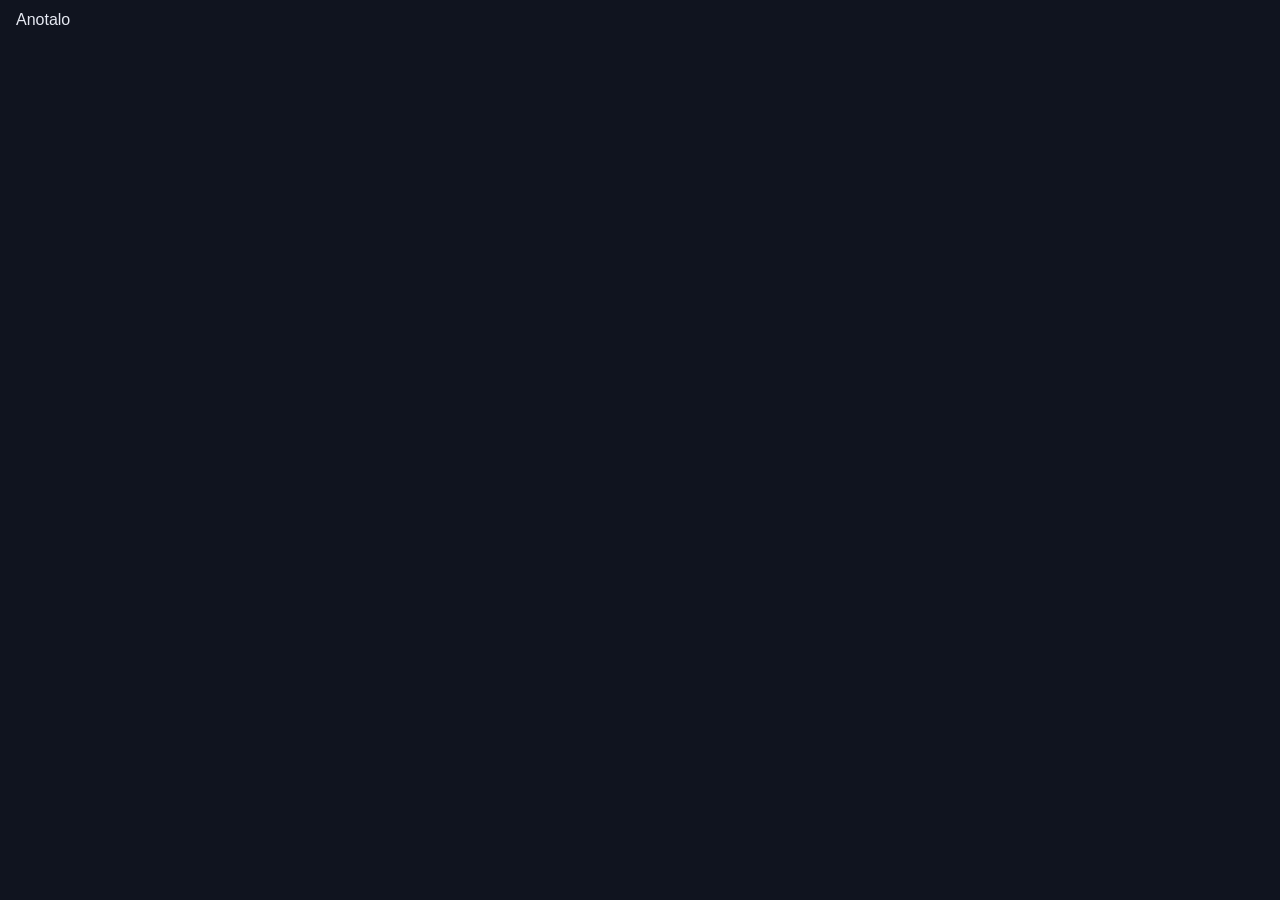
==== crates/anotalo/web/index.html @ a852285c "feat(anotalo): main window with WebView2 Co-Authored-By: Claude Opus 5.5 <noreply@anthropic.com>  Cl" ====
<!doctype html>
<html lang="es">
<head>
  <meta charset="utf-8">
  <meta name="viewport" content="width=device-width, initial-scale=1">
  <title>Anotalo</title>
  <!-- Página provisional: la de verdad (copia de calltx/ui/web) llega en la tarea 7. -->
  <script src="bridge.js"></script>
  <style>
    html, body { margin: 0; height: 100%; background: #10141F; color: #E6E9F2; font-family: "Segoe UI", sans-serif; }
    .titlebar { app-region: drag; height: 40px; display: flex; align-items: center; padding: 0 16px; user-select: none; }
  </style>
</head>
<body>
  <header class="titlebar" id="titlebar">Anotalo</header>
</body>
</html>
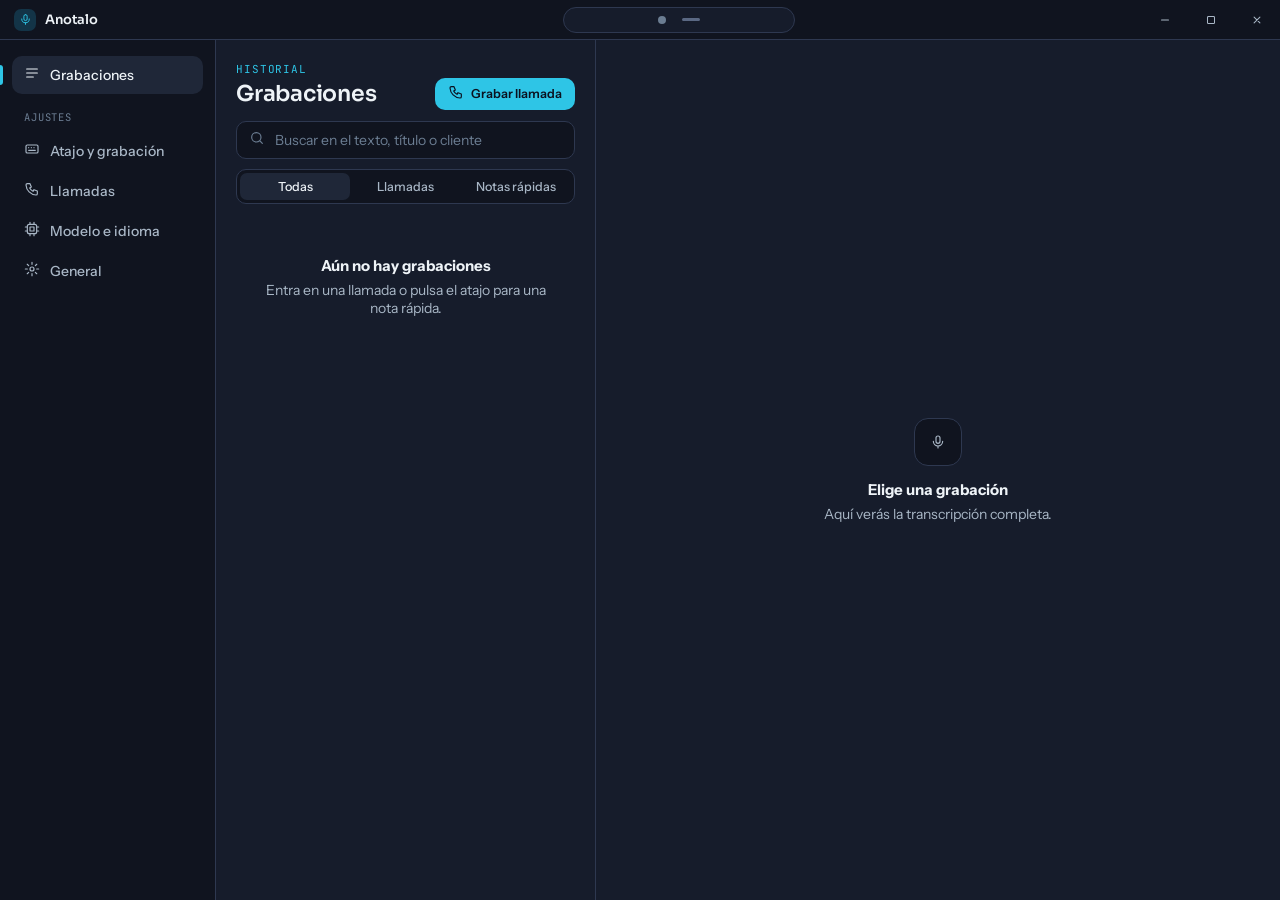
==== commit c340f49a: "feat(anotalo): the page Co-Authored-By: Claude Opus 5.5 <noreply@anthropic.com>  Claude-Session: htt" ====
--- a/crates/anotalo/web/index.html
+++ b/crates/anotalo/web/index.html
@@ -1,17 +1,150 @@
-<!doctype html>
-<html lang="es">
-<head>
-  <meta charset="utf-8">
-  <meta name="viewport" content="width=device-width, initial-scale=1">
-  <title>Anotalo</title>
-  <!-- Página provisional: la de verdad (copia de calltx/ui/web) llega en la tarea 7. -->
-  <script src="bridge.js"></script>
-  <style>
-    html, body { margin: 0; height: 100%; background: #10141F; color: #E6E9F2; font-family: "Segoe UI", sans-serif; }
-    .titlebar { app-region: drag; height: 40px; display: flex; align-items: center; padding: 0 16px; user-select: none; }
-  </style>
-</head>
-<body>
-  <header class="titlebar" id="titlebar">Anotalo</header>
-</body>
-</html>
+<!doctype html>
+<html lang="es">
+<head>
+  <meta charset="utf-8">
+  <meta name="viewport" content="width=device-width, initial-scale=1">
+  <title>Anotalo</title>
+  <link rel="stylesheet" href="tokens.css">
+  <link rel="stylesheet" href="app.css">
+</head>
+<body>
+<header class="titlebar" id="titlebar">
+  <div class="tb-brand"><span class="mark" data-icon="mic"></span>Anotalo</div>
+  <div class="tb-mid"><div class="tb-status" aria-live="polite"><span class="dot" id="state-dot"></span><span id="state-text">Cargando…</span><span class="tb-timer" id="state-timer"></span><span class="tb-keys" id="state-keys"></span></div></div>
+  <div class="tb-ctl">
+    <button class="tb-btn" id="tb-min" aria-label="Minimizar" title="Minimizar"><svg class="i" viewBox="0 0 24 24" aria-hidden="true"><path d="M6 12h12"/></svg></button>
+    <button class="tb-btn" id="tb-max" aria-label="Maximizar" title="Maximizar"><svg class="i" viewBox="0 0 24 24" aria-hidden="true"><rect x="6" y="6" width="12" height="12" rx="1.5"/></svg></button>
+    <button class="tb-btn close" id="tb-close" aria-label="Cerrar" title="Cerrar"><svg class="i" viewBox="0 0 24 24" aria-hidden="true"><path d="M7 7l10 10M17 7 7 17"/></svg></button>
+  </div>
+</header>
+<div class="app">
+  <aside class="side" aria-label="Navegación">
+    <button class="nav" data-view="recordings" aria-current="page"><span data-icon="list"></span>Grabaciones<span class="count" id="count"></span></button>
+    <div class="group">Ajustes</div>
+    <button class="nav" data-view="hotkey"><span data-icon="keyboard"></span>Atajo y grabación</button>
+    <button class="nav" data-view="calls"><span data-icon="phone"></span>Llamadas</button>
+    <button class="nav" data-view="model"><span data-icon="chip"></span>Modelo e idioma</button>
+    <button class="nav" data-view="general"><span data-icon="gear"></span>General</button>
+    <div class="upd-note" id="upd-note" hidden>
+      <div class="upd-title" id="upd-note-title">Versión nueva disponible</div>
+      <div class="upd-sub" id="upd-note-sub"></div>
+      <button class="btn primary sm" id="upd-note-btn">Actualizar</button>
+    </div>
+  </aside>
+
+  <!-- Grabaciones -->
+  <main class="view on" id="view-recordings">
+    <section class="list" aria-label="Lista de grabaciones">
+      <div class="head">
+        <div class="eyebrow">Historial</div>
+        <div class="head-row"><h1>Grabaciones</h1>
+          <button class="btn primary sm" id="call-btn" title="Graba tu micrófono y todo lo que suena en el equipo"><span data-icon="phone"></span><span id="call-btn-text">Grabar llamada</span></button></div>
+        <label class="search"><span data-icon="search"></span><span class="sr">Buscar</span>
+          <input id="q" type="search" placeholder="Buscar en el texto, título o cliente" autocomplete="off"></label>
+        <div class="seg" role="group" aria-label="Filtrar">
+          <button data-kind="all" aria-pressed="true">Todas</button>
+          <button data-kind="call" aria-pressed="false">Llamadas</button>
+          <button data-kind="note" aria-pressed="false">Notas rápidas</button>
+        </div>
+        <div class="clients" id="clients" role="group" aria-label="Filtrar por cliente" hidden></div>
+      </div>
+      <div class="items" id="items" role="listbox" aria-label="Grabaciones"></div>
+    </section>
+    <section class="detail" id="detail" aria-live="off"></section>
+  </main>
+
+  <!-- Atajo y grabación -->
+  <main class="view" id="view-hotkey"><div class="settings"><div class="wrap">
+    <div class="eyebrow">Ajustes</div><h1>Atajo y grabación</h1>
+    <div class="card"><div class="ch">Atajos</div>
+      <div class="set"><div class="l"><b>Empezar / parar nota rápida</b><span>Funciona desde cualquier app. Si se está grabando una llamada, la detiene.</span><span class="err" id="hotkey-err" role="alert"></span></div>
+        <div class="keyfield" id="keyfield"></div></div>
+      <div class="set"><div class="l"><b>Atajo de marca</b><span>Durante una llamada, deja una marca en ese momento de la transcripción.</span><span class="err" id="hotkey-mark-err" role="alert"></span></div>
+        <div class="keyfield" id="keyfield-mark"></div></div>
+    </div>
+    <div class="card"><div class="ch">Al terminar una nota rápida</div>
+      <div class="set"><div class="l"><b>Copiar al portapapeles</b><span>Solo lo que dijiste, listo para pegar. Las llamadas se guardan sin copiar.</span></div><button class="switch" role="switch" data-setting="copy_on_stop" aria-label="Copiar al portapapeles"></button></div>
+      <div class="set"><div class="l"><b>Mostrar indicador de grabación</b><span>Píldora pequeña abajo en el centro de la pantalla.</span></div><button class="switch" role="switch" data-setting="show_indicator" aria-label="Mostrar indicador"></button></div>
+    </div>
+  </div></div></main>
+
+  <!-- Llamadas -->
+  <main class="view" id="view-calls"><div class="settings"><div class="wrap">
+    <div class="eyebrow">Ajustes</div><h1>Llamadas</h1>
+    <div class="card"><div class="ch">Detección automática</div>
+      <div class="set"><div class="l"><b>Grabar llamadas automáticamente</b><span>Empieza cuando una llamada usa el micrófono y para al colgar.</span></div><button class="switch" role="switch" data-setting="auto_mode" aria-label="Grabar llamadas automáticamente"></button></div>
+      <div class="set"><div class="l"><b>Microsoft Teams</b><span>App de escritorio. Graba lo que suena en la salida que usa Teams (por ejemplo, tus auriculares).</span></div><button class="switch" role="switch" data-setting="detect_teams" aria-label="Detectar Teams"></button></div>
+      <div class="set"><div class="l"><b>Zoom</b><span>App de escritorio.</span></div><button class="switch" role="switch" data-setting="detect_zoom" aria-label="Detectar Zoom"></button></div>
+      <div class="set"><div class="l"><b>WhatsApp</b><span>Cuenta como llamada tras 30 s seguidos de micrófono, para no grabar notas de voz cortas (los primeros 30 s no se transcriben).</span></div><button class="switch" role="switch" data-setting="detect_whatsapp" aria-label="Detectar WhatsApp"></button></div>
+      <div class="set"><div class="l"><b>Slack</b><span>Huddles y llamadas.</span></div><button class="switch" role="switch" data-setting="detect_slack" aria-label="Detectar Slack"></button></div>
+      <div class="set"><div class="l"><b>Discord</b><span>Desactivado por defecto: también se usa fuera de llamadas de trabajo.</span></div><button class="switch" role="switch" data-setting="detect_discord" aria-label="Detectar Discord"></button></div>
+      <div class="set"><div class="l"><b>Llamadas en el navegador</b><span>Firefox, Chrome, Brave, Edge, Opera y Vivaldi: cualquier web que use el micrófono (Meet, Teams, Zoom, WhatsApp Web…).</span></div><button class="switch" role="switch" data-setting="detect_browsers" aria-label="Detectar llamadas en el navegador"></button></div>
+    </div>
+    <div class="card"><div class="ch">Etiquetas</div>
+      <div class="set"><div class="l"><b>Tu voz</b><span>Micrófono.</span><span class="err" data-err="label_me"></span></div><input class="text" data-text="label_me" aria-label="Etiqueta de tu voz"></div>
+      <div class="set"><div class="l"><b>Los demás</b><span>Audio de la llamada.</span><span class="err" data-err="label_others"></span></div><input class="text" data-text="label_others" aria-label="Etiqueta de los demás"></div>
+    </div>
+    <div class="card"><div class="ch">Voces guardadas</div>
+      <p class="cnote">Cuando le pones nombre a una persona en una llamada, su voz se guarda solo en este equipo y las siguientes llamadas la reconocen.</p>
+      <div id="voices"></div>
+    </div>
+  </div></div></main>
+
+  <!-- Modelo -->
+  <main class="view" id="view-model"><div class="settings"><div class="wrap">
+    <div class="eyebrow">Ajustes</div><h1>Modelo e idioma</h1>
+    <div class="card"><div class="ch">Transcripción local</div>
+      <div class="set"><div class="l"><b>Modelo</b><span>Más grande = más preciso y más lento.</span><span class="err" data-err="model"></span></div>
+        <select class="select" data-select="model" aria-label="Modelo">
+          <option value="large-v3-turbo">large-v3-turbo (recomendado)</option>
+          <option value="large-v3">large-v3</option>
+          <option value="medium">medium</option>
+          <option value="small">small</option>
+        </select></div>
+      <div class="set"><div class="l"><b>Idioma de las llamadas</b><span class="err" data-err="language"></span></div>
+        <select class="select" data-select="language" aria-label="Idioma">
+          <option value="es">Español</option>
+          <option value="en">Inglés</option>
+        </select></div>
+      <div class="set"><div class="l"><b>Liberar memoria tras</b><span>Sin grabar durante este tiempo, el modelo sale de la memoria. Al volver a grabar tarda unos segundos en cargar.</span><span class="err" data-err="release_after_min"></span></div>
+        <select class="select" data-select="release_after_min" aria-label="Liberar memoria tras">
+          <option value="0">Nunca</option>
+          <option value="2">2 min</option>
+          <option value="10">10 min</option>
+          <option value="30">30 min</option>
+        </select></div>
+      <div class="set"><div class="l"><b>Procesador</b><span id="device">—</span></div></div>
+    </div>
+  </div></div></main>
+
+  <!-- General -->
+  <main class="view" id="view-general"><div class="settings"><div class="wrap">
+    <div class="eyebrow">Ajustes</div><h1>General</h1>
+    <div class="card"><div class="ch">Inicio</div>
+      <div class="set"><div class="l"><b>Iniciar con Windows</b><span>Arranca minimizado junto al reloj.</span><span class="err" data-err="autostart"></span></div><button class="switch" role="switch" data-setting="autostart" aria-label="Iniciar con Windows"></button></div>
+    </div>
+    <div class="card"><div class="ch">Grabaciones</div>
+      <div class="set"><div class="l"><b>Carpeta</b><span class="path" id="folder"></span><span class="err" data-err="output_dir"></span></div>
+        <button class="btn" id="open-folder">Abrir</button><button class="btn" id="choose-folder">Cambiar…</button></div>
+    </div>
+    <div class="card"><div class="ch">Actualizaciones</div>
+      <div class="set"><div class="l"><b>Versión de la app</b><span id="upd-text">Solo en la versión instalada</span><span class="err" data-err="update"></span></div>
+        <button class="btn" id="upd-check">Buscar actualizaciones</button><button class="btn primary" id="upd-install" hidden>Actualizar</button></div>
+    </div>
+    <div class="card"><div class="ch">Acerca de</div>
+      <div class="set"><div class="l"><b>Anotalo</b><span id="version"></span></div></div>
+    </div>
+    <div class="diag">
+      <button class="link" id="copy-diag"><span data-icon="copy"></span>Copiar diagnóstico</button>
+      <span>Versión, ajustes, audio y registro, para enviarlo si algo falla. Sin transcripciones.</span>
+    </div>
+  </div></div></main>
+</div>
+
+<dialog class="dlg" id="dlg" aria-labelledby="dlg-title"></dialog>
+<div class="toast" id="toast" role="status" aria-live="polite"></div>
+<script src="bridge.js"></script>
+<script src="icons.js"></script>
+<script src="app.js"></script>
+</body>
+</html>
--- a/crates/anotalo/web/tokens.css
+++ b/crates/anotalo/web/tokens.css
@@ -0,0 +1,40 @@
+/* Tema Noche de la app. Fuentes locales, sin red. */
+@font-face { font-family: "Sora"; src: url("fonts/Sora.ttf") format("truetype"); font-weight: 100 800; font-display: swap; }
+@font-face { font-family: "Instrument Sans"; src: url("fonts/InstrumentSans.ttf") format("truetype"); font-weight: 400 700; font-display: swap; }
+@font-face { font-family: "JetBrains Mono"; src: url("fonts/JetBrainsMono.ttf") format("truetype"); font-weight: 100 800; font-display: swap; }
+
+:root {
+  color-scheme: dark;
+  --surface: #161C2B;
+  --surface-raised: #1F2738;
+  --surface-sunken: #10141F;
+  --line: #2E3850;
+  --line-strong: #5A6883;
+  --ink: #EEF3F7;
+  --ink-muted: #A9B7C6;
+  --orbita: #2EC5E6;
+  --on-orbita: #0B1220;
+  --orbita-soft: #133447;
+  --acero-oscuro: #6B7D92;
+  --exito: #3DDC97;
+  --error: #FF7A7A;
+  --focus-ring: var(--orbita);
+  --shadow-raised: 0 12px 32px rgba(5,8,15,0.45);
+  --shadow-glow: 0 0 0 1px rgba(46,197,230,0.35), 0 8px 28px rgba(46,197,230,0.18);
+  --radius-sm: 6px;
+  --radius-md: 10px;
+  --radius-lg: 18px;
+  --radius-pill: 999px;
+  --duration-fast: 150ms;
+  --duration-base: 250ms;
+  --duration-exit: 180ms;
+  --duration-quick: 120ms;
+  --duration-view: 200ms;
+  --rise: 6px;
+  --stagger-step: 35ms;
+  --ease-out: cubic-bezier(0.22, 1, 0.36, 1);
+  --ease-in: cubic-bezier(0.55, 0, 1, 0.45);
+  --font-display: "Sora", "Segoe UI", system-ui, sans-serif;
+  --font-sans: "Instrument Sans", "Segoe UI", system-ui, sans-serif;
+  --font-mono: "JetBrains Mono", ui-monospace, Consolas, monospace;
+}
--- a/crates/anotalo/web/app.css
+++ b/crates/anotalo/web/app.css
@@ -0,0 +1,216 @@
+* { box-sizing: border-box; }
+[hidden] { display: none !important; }
+html, body { margin: 0; height: 100%; background: var(--surface); color: var(--ink); font-family: var(--font-sans); font-size: 14px; -webkit-font-smoothing: antialiased; }
+button, input, select { font: inherit; color: inherit; }
+button { cursor: pointer; }
+:focus-visible { outline: 2px solid var(--focus-ring); outline-offset: 2px; }
+svg.i { width: 16px; height: 16px; stroke: currentColor; fill: none; stroke-width: 1.75; stroke-linecap: round; stroke-linejoin: round; flex: none; }
+.sr { position: absolute; width: 1px; height: 1px; overflow: hidden; clip: rect(0 0 0 0); }
+
+/* La ventana nunca se desplaza: cada lista y sección tiene su propio scroll. Sin esto, la
+   animación de entrada (sube 6 px) desborda un instante y aparece la barra de scroll. */
+html, body { overflow: hidden; }
+.app { display: flex; height: calc(100vh - 40px); overflow: hidden; }
+
+/* barra superior propia */
+.titlebar { app-region: drag; height: 40px; display: flex; align-items: center; background: var(--surface-sunken); border-bottom: 1px solid var(--line); user-select: none; position: relative; z-index: 5; }
+.tb-brand { display: flex; align-items: center; gap: 9px; padding: 0 14px; font-family: var(--font-display); font-weight: 600; font-size: 13px; letter-spacing: -0.01em; width: 216px; }
+.tb-brand .mark { width: 22px; height: 22px; border-radius: 7px; }
+.tb-brand .mark svg.i { width: 13px; height: 13px; }
+.tb-mid { flex: 1; display: flex; justify-content: center; }
+.tb-status { display: flex; align-items: center; gap: 8px; height: 26px; padding: 0 12px; border-radius: var(--radius-pill); background: var(--surface); border: 1px solid var(--line); color: var(--ink-muted); font-size: 12px; white-space: nowrap; min-width: 232px; justify-content: center; }
+.tb-status #state-text { color: var(--ink); font-weight: 500; }
+.tb-timer { font-family: var(--font-mono); font-size: 11px; color: var(--error); }
+.tb-timer:empty { display: none; }
+.tb-keys { display: flex; gap: 3px; } .tb-keys kbd { font-size: 10px; padding: 0 5px; min-width: 18px; }
+.tb-ctl { display: flex; height: 100%; app-region: no-drag; }
+.tb-btn { width: 46px; height: 100%; border: 0; background: none; color: var(--ink-muted); display: grid; place-items: center; transition: background var(--duration-fast), color var(--duration-fast); }
+.tb-btn svg.i { width: 14px; height: 14px; }
+.tb-btn:hover { background: var(--surface-raised); color: var(--ink); }
+.tb-btn.close:hover { background: #C42B1C; color: #fff; }
+.tb-btn:focus-visible { outline-offset: -2px; }
+.dot.preparing { background: var(--line-strong); animation: pulse 1.6s var(--ease-out) infinite; }
+/* asas invisibles para redimensionar desde los bordes */
+
+/* barra lateral */
+.side { width: 216px; flex: none; background: var(--surface-sunken); border-right: 1px solid var(--line); display: flex; flex-direction: column; gap: 2px; padding: 16px 12px 12px; position: relative; }
+.upd-note { margin-top: auto; padding: 12px; border-radius: var(--radius-md); background: var(--surface-raised); border: 1px solid var(--line); display: grid; gap: 6px; animation: rise-in var(--duration-view) var(--ease-out); }
+.upd-note[hidden] { display: none; }
+.upd-title { font-size: 12.5px; font-weight: 600; }
+.upd-sub { font-size: 12px; color: var(--ink-muted); }
+.upd-sub:empty { display: none; }
+.upd-note .btn { justify-self: start; }
+.nav-marker { position: absolute; left: 0; top: 0; width: 3px; height: 20px; border-radius: 0 3px 3px 0; background: var(--orbita); transition: transform var(--duration-base) var(--ease-out); pointer-events: none; }
+.nav-marker.instant { transition: none; }
+.brand { display: flex; align-items: center; gap: 10px; margin: 0 8px 24px; font-family: var(--font-display); font-weight: 600; font-size: 16px; letter-spacing: -0.01em; }
+.mark { width: 28px; height: 28px; border-radius: 9px; background: var(--orbita-soft); color: var(--orbita); display: grid; place-items: center; }
+.group { font-family: var(--font-mono); font-size: 10.5px; letter-spacing: .08em; text-transform: uppercase; color: var(--acero-oscuro); margin: 14px 12px 6px; }
+.nav { display: flex; align-items: center; gap: 10px; height: 38px; padding: 0 12px; border: 0; border-radius: var(--radius-md); background: none; color: var(--ink-muted); font-weight: 500; text-align: left; position: relative; transition: background var(--duration-fast), color var(--duration-fast); }
+.nav:hover { color: var(--ink); background: rgba(31,39,56,.6); }
+.nav[aria-current="page"] { background: var(--surface-raised); color: var(--ink); }
+.nav .count { margin-left: auto; font-family: var(--font-mono); font-size: 11px; color: var(--acero-oscuro); }
+.status { margin-top: auto; padding: 12px; border-radius: 12px; background: var(--surface); border: 1px solid var(--line); }
+.status .row { display: flex; align-items: center; gap: 8px; font-size: 13px; font-weight: 600; }
+.status .sub { margin-top: 8px; font-size: 12px; color: var(--ink-muted); display: flex; gap: 4px; align-items: center; flex-wrap: wrap; }
+.dot { width: 8px; height: 8px; border-radius: 50%; background: var(--acero-oscuro); transition: background var(--duration-base) var(--ease-out), box-shadow var(--duration-base) var(--ease-out); }
+.dot.armed { background: var(--orbita); box-shadow: 0 0 0 4px rgba(46,197,230,.16); }
+.dot.recording { background: var(--error); box-shadow: 0 0 0 4px rgba(255,122,122,.18); animation: pulse 1.6s var(--ease-out) infinite; }
+@keyframes pulse { 50% { box-shadow: 0 0 0 7px rgba(255,122,122,0); } }
+kbd { font-family: var(--font-mono); font-size: 11px; min-width: 22px; text-align: center; padding: 2px 6px; border: 1px solid var(--line-strong); border-bottom-width: 2px; border-radius: 6px; background: var(--surface-raised); color: var(--ink); }
+
+/* vistas */
+.view { flex: 1; display: none; min-width: 0; }
+.view.on { display: flex; animation: rise-in var(--duration-view) var(--ease-out); }
+@keyframes rise-in { from { opacity: 0; transform: translateY(var(--rise)); } }
+@keyframes fade-in { from { opacity: 0; } }
+.eyebrow { font-family: var(--font-mono); font-size: 11px; letter-spacing: .08em; text-transform: uppercase; color: var(--orbita); }
+h1 { font-family: var(--font-display); font-weight: 600; font-size: 22px; letter-spacing: -0.01em; margin: 4px 0 14px; }
+
+/* lista */
+.list { width: 380px; flex: none; border-right: 1px solid var(--line); display: flex; flex-direction: column; min-height: 0; }
+.list .head { padding: 22px 20px 12px; }
+.head-row { display: flex; align-items: center; justify-content: space-between; gap: 12px; }
+.head-row .btn { margin: -10px 0 0; }
+.btn.sm { height: 32px; padding: 0 12px; font-size: 12.5px; }
+.btn.rec { background: var(--error); color: var(--surface); border-color: transparent; }
+.btn.rec:hover { filter: brightness(1.06); }
+.search { display: flex; align-items: center; gap: 8px; height: 38px; padding: 0 12px; background: var(--surface-sunken); border: 1px solid var(--line); border-radius: var(--radius-md); color: var(--acero-oscuro); }
+.search:focus-within { border-color: var(--orbita); }
+.search input { flex: 1; border: 0; background: none; outline: none; color: var(--ink); min-width: 0; }
+.search input::placeholder { color: var(--acero-oscuro); }
+.seg { position: relative; display: flex; margin-top: 10px; padding: 3px; background: var(--surface-sunken); border: 1px solid var(--line); border-radius: var(--radius-md); }
+.seg button { flex: 1; padding: 6px 0; border: 0; border-radius: 7px; background: none; color: var(--ink-muted); font-size: 12.5px; font-weight: 500; }
+.seg button { position: relative; z-index: 1; transition: color var(--duration-fast); }
+.seg button[aria-pressed="true"] { color: var(--ink); }
+.seg-thumb { position: absolute; top: 3px; bottom: 3px; left: 0; width: 0; border-radius: 7px; background: var(--surface-raised); transition: transform var(--duration-base) var(--ease-out); }
+.seg-thumb.instant { transition: none; }
+.items { overflow-y: auto; flex: 1; padding-bottom: 12px; }
+.day { font-family: var(--font-mono); font-size: 10.5px; letter-spacing: .08em; text-transform: uppercase; color: var(--acero-oscuro); padding: 12px 20px 6px; }
+.item { display: flex; gap: 12px; align-items: flex-start; width: calc(100% - 20px); margin: 0 10px 4px; padding: 12px; border: 1px solid transparent; border-radius: 12px; background: none; text-align: left; transition: background var(--duration-fast); }
+.item:hover { background: rgba(31,39,56,.55); }
+.item[aria-selected="true"] { background: var(--surface-raised); border-color: var(--line); }
+.ico { width: 34px; height: 34px; border-radius: var(--radius-md); background: var(--surface-sunken); border: 1px solid var(--line); color: var(--ink-muted); display: grid; place-items: center; flex: none; }
+.item[aria-selected="true"] .ico { background: var(--orbita-soft); border-color: transparent; color: var(--orbita); }
+.it { flex: 1; min-width: 0; }
+.it .top { display: flex; align-items: center; gap: 8px; font-weight: 600; }
+.it .time { margin-left: auto; font-family: var(--font-mono); font-size: 11px; color: var(--acero-oscuro); font-weight: 500; white-space: nowrap; }
+.it .snip { margin-top: 3px; font-size: 13px; line-height: 19px; color: var(--ink-muted); display: -webkit-box; -webkit-line-clamp: 2; -webkit-box-orient: vertical; overflow: hidden; }
+.chip { font-size: 11px; font-weight: 500; padding: 1px 8px; border-radius: var(--radius-pill); border: 1px solid var(--line-strong); color: var(--ink-muted); }
+.chip.live { border-color: rgba(255,122,122,.5); color: var(--error); }
+.it .ctx { display: flex; align-items: baseline; gap: 8px; min-width: 0; margin-top: 3px; font-size: 12.5px; }
+.it .ctx .cl { flex: none; max-width: 50%; overflow: hidden; text-overflow: ellipsis; white-space: nowrap; color: var(--orbita); font-weight: 600; }
+.it .ctx .ct { min-width: 0; overflow: hidden; text-overflow: ellipsis; white-space: nowrap; color: var(--ink); }
+.clients { display: flex; flex-wrap: wrap; gap: 6px; margin-top: 10px; max-height: 64px; overflow-y: auto; }
+.cf { height: 26px; padding: 0 10px; border: 1px solid var(--line); border-radius: var(--radius-pill); background: none; color: var(--ink-muted); font-size: 12px; font-weight: 500; white-space: nowrap; max-width: 100%; overflow: hidden; text-overflow: ellipsis; transition: background var(--duration-fast), color var(--duration-fast), border-color var(--duration-fast); }
+.cf:hover { color: var(--ink); border-color: var(--line-strong); }
+.cf[aria-pressed="true"] { background: var(--orbita-soft); border-color: transparent; color: var(--orbita); }
+
+/* detalle */
+.detail { flex: 1; display: flex; flex-direction: column; min-width: 0; }
+.dhead { padding: 22px 24px 16px; border-bottom: 1px solid var(--line); display: flex; flex-wrap: wrap; align-items: flex-start; gap: 12px 16px; }
+.dhead > div:first-child { min-width: 0; }
+.dhead h2 { font-family: var(--font-display); font-weight: 600; font-size: 18px; margin: 0; }
+.meta { display: flex; flex-wrap: wrap; gap: 4px 14px; white-space: nowrap; margin-top: 6px; font-family: var(--font-mono); font-size: 11.5px; color: var(--acero-oscuro); }
+.actions { display: flex; gap: 8px; margin-left: auto; }
+.btn { white-space: nowrap; height: 36px; display: inline-flex; align-items: center; gap: 7px; padding: 0 14px; border-radius: var(--radius-md); border: 1px solid var(--line); background: var(--surface-raised); font-size: 13px; font-weight: 600; transition: background var(--duration-fast), border-color var(--duration-fast), transform var(--duration-fast); }
+.btn:hover { border-color: var(--line-strong); }
+.btn:active { transform: scale(.97); }
+.btn.primary { background: var(--orbita); color: var(--on-orbita); border-color: transparent; }
+.btn.primary:hover { filter: brightness(1.08); }
+.btn.icon { width: 36px; padding: 0; justify-content: center; }
+.btn.danger { color: var(--error); }
+.btn[disabled] { opacity: .45; cursor: not-allowed; }
+.body { flex: 1; overflow-y: auto; padding: 18px 24px 80px; display: flex; flex-direction: column; gap: 14px; }
+.line { display: grid; grid-template-columns: 64px 1fr; gap: 12px; line-height: 22px; max-width: 760px; }
+.line .ts { font-family: var(--font-mono); font-size: 11.5px; color: var(--acero-oscuro); padding-top: 2px; }
+.who { font-size: 12px; font-weight: 600; letter-spacing: .02em; margin-bottom: 2px; display: flex; gap: 6px; align-items: center; }
+.who i { width: 6px; height: 6px; border-radius: 2px; display: inline-block; }
+.who.me { color: var(--orbita); } .who.me i { background: var(--orbita); }
+.who.ot { color: var(--ink); } .who.ot i { border: 1.5px solid var(--ink-muted); }
+.txt { color: var(--ink-muted); }
+mark { background: rgba(46,197,230,.18); color: var(--ink); border-radius: 3px; padding: 0 2px; }
+.line.new { animation: fadein var(--duration-base) var(--ease-out); }
+@keyframes fadein { from { opacity: 0; transform: translateY(4px); } }
+/* marcas: una fila propia, en el color de acento */
+.line.marked { align-items: center; }
+.line.marked .ts { color: var(--orbita); padding-top: 0; }
+.mk { display: flex; align-items: center; gap: 8px; color: var(--orbita); font-size: 12px; font-weight: 600; letter-spacing: .02em; }
+.mk svg.i { width: 14px; height: 14px; }
+.mk::after { content: ""; flex: 1; height: 1px; background: linear-gradient(90deg, rgba(46,197,230,.45), rgba(46,197,230,0)); }
+
+/* detalle: título de la reunión, cliente y personas */
+.ctitle { margin-top: 4px; font-size: 14px; font-weight: 500; color: var(--ink); overflow-wrap: anywhere; }
+.facts { flex-basis: 100%; display: grid; grid-template-columns: max-content minmax(0, 1fr); align-items: center; gap: 8px 16px; margin: 2px 0 0; }
+.facts dt { font-family: var(--font-mono); font-size: 10.5px; letter-spacing: .08em; text-transform: uppercase; color: var(--acero-oscuro); }
+.facts dd { margin: 0; display: flex; flex-wrap: wrap; align-items: center; gap: 6px 8px; min-width: 0; min-height: 30px; }
+.cbtn, .person { display: inline-flex; align-items: center; gap: 6px; height: 28px; max-width: 100%; padding: 0 8px 0 10px; border: 1px solid var(--line); background: none; color: var(--ink); font-size: 13px; font-weight: 600; transition: border-color var(--duration-fast), background var(--duration-fast); }
+.cbtn { border-radius: var(--radius-sm); }
+.cbtn.empty { border-style: dashed; color: var(--ink-muted); font-weight: 500; }
+.person { border-radius: var(--radius-pill); font-size: 12.5px; padding: 0 8px; }
+.person > span { overflow: hidden; text-overflow: ellipsis; white-space: nowrap; }
+.cbtn svg.i, .person svg.i { width: 13px; height: 13px; color: var(--acero-oscuro); }
+.cbtn:hover, .person:hover:not(.static) { border-color: var(--line-strong); background: var(--surface-raised); }
+.cbtn:hover svg.i, .person:hover svg.i { color: var(--ink-muted); }
+.person.static { cursor: default; color: var(--ink-muted); }
+.cval { font-weight: 600; }
+.facts .cinput { width: 240px; max-width: 100%; height: 30px; padding: 0 10px; }
+.hint { font-size: 12px; color: var(--acero-oscuro); }
+
+.empty { flex: 1; display: grid; place-items: center; text-align: center; color: var(--ink-muted); padding: 40px; animation: fade-in var(--duration-view) var(--ease-out); }
+.empty .ico { width: 48px; height: 48px; margin: 0 auto 14px; border-radius: 14px; }
+.empty b { display: block; color: var(--ink); font-size: 15px; margin-bottom: 6px; }
+
+/* ajustes */
+.settings { flex: 1; overflow-y: auto; padding: 24px 32px 40px; }
+.settings .wrap { max-width: 720px; }
+.card { background: var(--surface-raised); border: 1px solid var(--line); border-radius: 14px; margin-bottom: 14px; }
+.card .ch { padding: 14px 18px 4px; font-family: var(--font-mono); font-size: 10.5px; letter-spacing: .08em; text-transform: uppercase; color: var(--acero-oscuro); }
+.set { display: flex; align-items: center; gap: 16px; padding: 14px 18px; border-top: 1px solid var(--line); }
+.card .ch + .set { border-top: 0; }
+.set .l { flex: 1; min-width: 0; }
+.set .l b { display: block; font-size: 14px; font-weight: 600; }
+.set .l span { font-size: 13px; color: var(--ink-muted); }
+.set .err { display: block; color: var(--error); font-size: 12.5px; margin-top: 4px; }
+.set .err:not(:empty) { animation: rise-in var(--duration-fast) var(--ease-out); }
+.keyfield { display: flex; align-items: center; gap: 6px; height: 40px; padding: 0 6px 0 12px; border-radius: var(--radius-md); border: 1px solid var(--line); background: var(--surface-sunken); }
+.keyfield.listening { border-color: transparent; box-shadow: var(--shadow-glow); color: var(--orbita); padding: 0 14px; font-weight: 500; position: relative; }
+.keyfield.listening::after { content: ""; position: absolute; inset: -1px; border-radius: inherit; box-shadow: 0 0 0 3px rgba(46,197,230,.22); animation: listen 1.6s ease-in-out infinite; pointer-events: none; }
+@keyframes listen { 50% { opacity: 0; } }
+.keyfield .edit { width: 30px; height: 30px; border: 0; border-radius: 8px; background: none; color: var(--ink-muted); display: grid; place-items: center; }
+.keyfield .edit:hover { color: var(--ink); background: var(--surface-raised); }
+.switch { width: 40px; height: 24px; border-radius: var(--radius-pill); border: 0; background: var(--line); position: relative; flex: none; transition: background var(--duration-fast); }
+.switch::after { content: ""; position: absolute; top: 3px; left: 3px; width: 18px; height: 18px; border-radius: 50%; background: var(--ink-muted); transition: transform var(--duration-base) var(--ease-out), background var(--duration-fast); }
+.switch[aria-checked="true"] { background: var(--orbita); }
+.switch[aria-checked="true"]::after { transform: translateX(16px); background: var(--on-orbita); }
+.select, .text { height: 36px; padding: 0 12px; border-radius: var(--radius-md); border: 1px solid var(--line); background: var(--surface-sunken); color: var(--ink); }
+.text { width: 140px; }
+.path { font-family: var(--font-mono); font-size: 12px; color: var(--ink-muted); word-break: break-all; }
+.cnote { margin: 0; padding: 4px 18px 14px; font-size: 13px; line-height: 19px; color: var(--ink-muted); }
+.set.voice { padding-top: 10px; padding-bottom: 10px; gap: 8px; }
+.set.voice .l b { overflow: hidden; text-overflow: ellipsis; white-space: nowrap; }
+/* diagnóstico: discreto, al final de General */
+.diag { display: flex; align-items: center; flex-wrap: wrap; gap: 4px 10px; padding: 4px 0 0 4px; font-size: 12.5px; color: var(--acero-oscuro); }
+.link { display: inline-flex; align-items: center; gap: 6px; height: 30px; padding: 0 8px; margin-left: -8px; border: 0; border-radius: 8px; background: none; color: var(--ink-muted); font-size: 12.5px; font-weight: 600; transition: background var(--duration-fast), color var(--duration-fast); }
+.link:hover { color: var(--ink); background: var(--surface-raised); }
+.link svg.i { width: 14px; height: 14px; }
+
+/* aviso */
+.toast { position: fixed; left: 50%; bottom: 20px; transform: translate(-50%, 12px); opacity: 0; pointer-events: none; display: flex; align-items: center; gap: 12px; padding: 10px 10px 10px 14px; border-radius: 12px; background: var(--surface-raised); border: 1px solid var(--line-strong); box-shadow: var(--shadow-raised); font-size: 13px; transition: opacity var(--duration-exit) var(--ease-in), transform var(--duration-exit) var(--ease-in); }
+.toast.on { opacity: 1; transform: translate(-50%, 0); pointer-events: auto; transition: opacity var(--duration-base) var(--ease-out), transform var(--duration-base) var(--ease-out); }
+.toast button { border: 0; background: none; color: var(--orbita); font-weight: 600; padding: 4px 6px; border-radius: 6px; }
+.toast .ok { color: var(--exito); }
+
+/* diálogo (nombres y confirmaciones) */
+.dlg { width: min(420px, calc(100vw - 48px)); padding: 0; border: 1px solid var(--line-strong); border-radius: 14px; background: var(--surface-raised); color: var(--ink); box-shadow: var(--shadow-raised); }
+.dlg::backdrop { background: rgba(5,8,15,.55); }
+.dlg form { display: grid; gap: 12px; padding: 20px 20px 16px; }
+.dlg h3 { margin: 0; font-family: var(--font-display); font-size: 16px; font-weight: 600; letter-spacing: -0.01em; }
+.dlg p { margin: 0; font-size: 13px; line-height: 19px; color: var(--ink-muted); }
+.dlg .text { width: 100%; }
+.dlg .err { color: var(--error); font-size: 12.5px; }
+.dlg .err:empty { display: none; }
+.dlg-actions { display: flex; justify-content: flex-end; gap: 8px; margin-top: 4px; }
+.btn.destroy { background: var(--error); color: var(--on-orbita); border-color: transparent; }
+.btn.destroy:hover { filter: brightness(1.06); }
+
+@media (prefers-reduced-motion: reduce) { * { animation: none !important; transition: none !important; } }
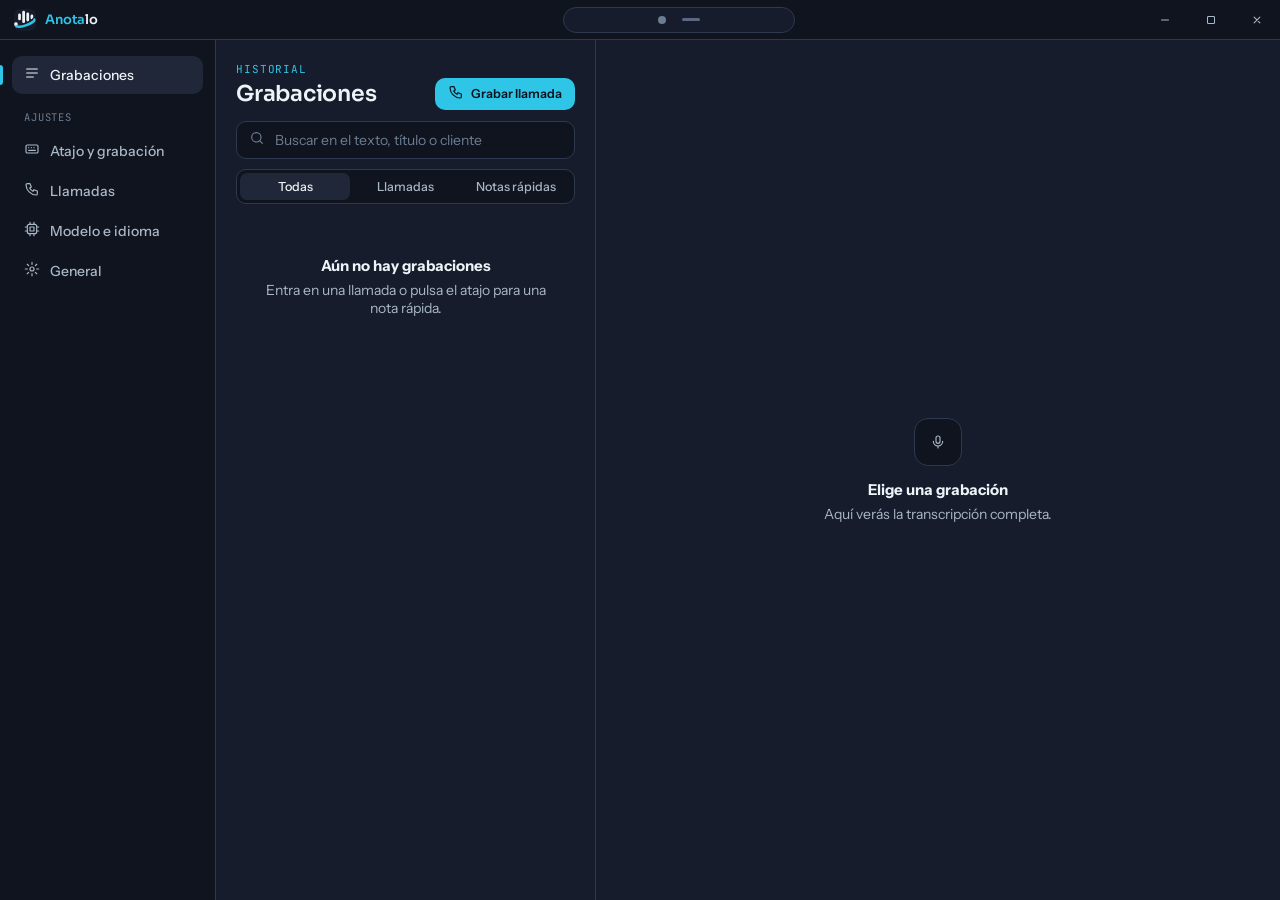
==== commit 40c9f125: "feat: Anotalo icon and wordmark The owner's pick (P1 "Onda en órbita", wordmark split anota·lo): - e" ====
--- a/crates/anotalo/web/index.html
+++ b/crates/anotalo/web/index.html
@@ -9,7 +9,7 @@
 </head>
 <body>
 <header class="titlebar" id="titlebar">
-  <div class="tb-brand"><span class="mark" data-icon="mic"></span>Anotalo</div>
+  <div class="tb-brand"><img class="brand-icon" src="icono.svg" alt="" width="22" height="22"><span class="wordmark" aria-label="Anotalo"><span class="acc">Anota</span>lo</span></div>
   <div class="tb-mid"><div class="tb-status" aria-live="polite"><span class="dot" id="state-dot"></span><span id="state-text">Cargando…</span><span class="tb-timer" id="state-timer"></span><span class="tb-keys" id="state-keys"></span></div></div>
   <div class="tb-ctl">
     <button class="tb-btn" id="tb-min" aria-label="Minimizar" title="Minimizar"><svg class="i" viewBox="0 0 24 24" aria-hidden="true"><path d="M6 12h12"/></svg></button>
--- a/crates/anotalo/web/app.css
+++ b/crates/anotalo/web/app.css
@@ -1,4 +1,4 @@
-* { box-sizing: border-box; }
+* { box-sizing: border-box; }
 [hidden] { display: none !important; }
 html, body { margin: 0; height: 100%; background: var(--surface); color: var(--ink); font-family: var(--font-sans); font-size: 14px; -webkit-font-smoothing: antialiased; }
 button, input, select { font: inherit; color: inherit; }
@@ -15,8 +15,8 @@
 /* barra superior propia */
 .titlebar { app-region: drag; height: 40px; display: flex; align-items: center; background: var(--surface-sunken); border-bottom: 1px solid var(--line); user-select: none; position: relative; z-index: 5; }
 .tb-brand { display: flex; align-items: center; gap: 9px; padding: 0 14px; font-family: var(--font-display); font-weight: 600; font-size: 13px; letter-spacing: -0.01em; width: 216px; }
-.tb-brand .mark { width: 22px; height: 22px; border-radius: 7px; }
-.tb-brand .mark svg.i { width: 13px; height: 13px; }
+.tb-brand .brand-icon { width: 22px; height: 22px; border-radius: 6px; flex: none; }
+.tb-brand .wordmark .acc { color: var(--orbita); }
 .tb-mid { flex: 1; display: flex; justify-content: center; }
 .tb-status { display: flex; align-items: center; gap: 8px; height: 26px; padding: 0 12px; border-radius: var(--radius-pill); background: var(--surface); border: 1px solid var(--line); color: var(--ink-muted); font-size: 12px; white-space: nowrap; min-width: 232px; justify-content: center; }
 .tb-status #state-text { color: var(--ink); font-weight: 500; }
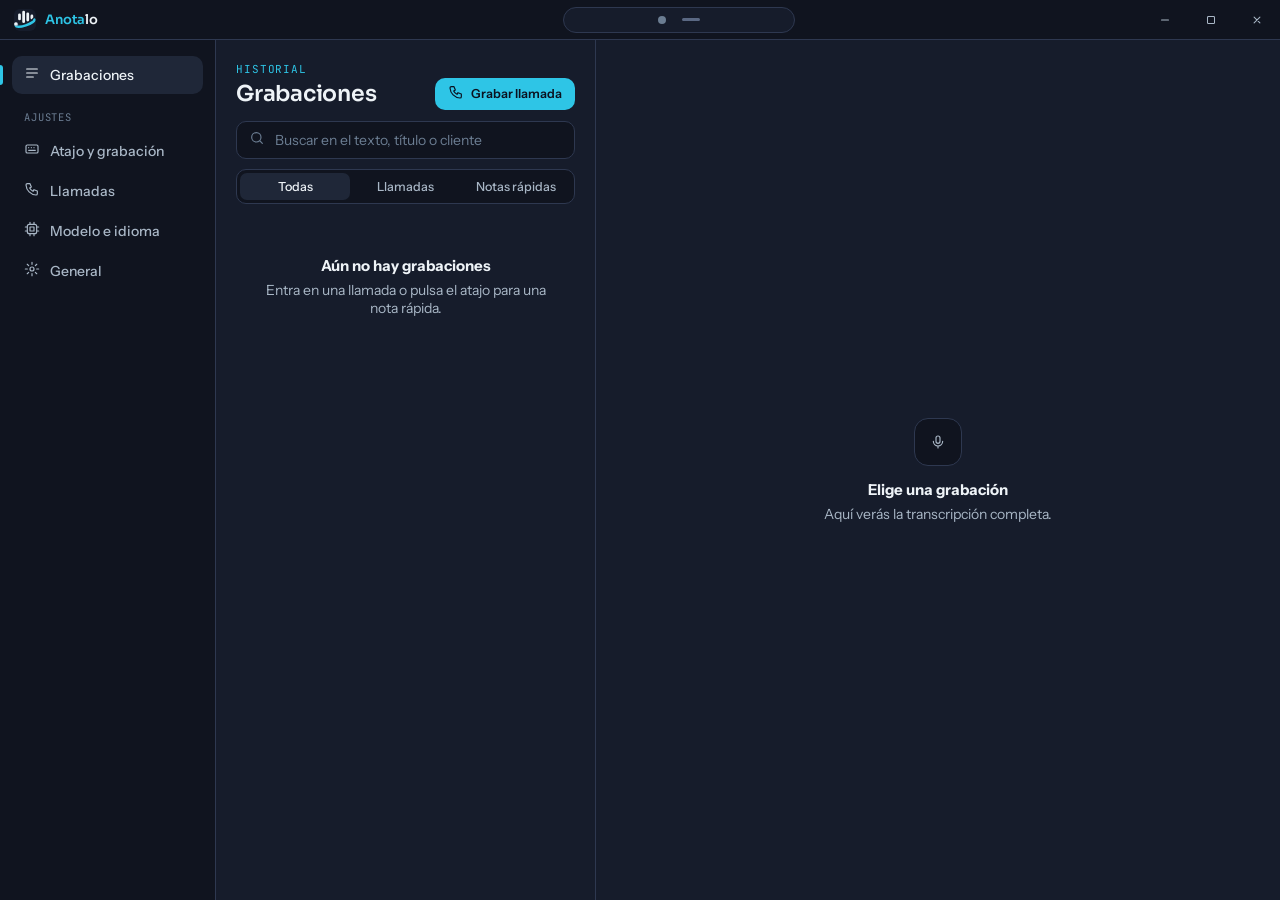
==== commit b6621d5b: "feat(anotalo): updates and the Claude Code hand-off in the window The window's API now delegates "Bu" ====
--- a/crates/anotalo/web/index.html
+++ b/crates/anotalo/web/index.html
@@ -130,6 +130,14 @@
     <div class="card"><div class="ch">Actualizaciones</div>
       <div class="set"><div class="l"><b>Versión de la app</b><span id="upd-text">Solo en la versión instalada</span><span class="err" data-err="update"></span></div>
         <button class="btn" id="upd-check">Buscar actualizaciones</button><button class="btn primary" id="upd-install" hidden>Actualizar</button></div>
+      <div class="set"><div class="l"><b>Buscar actualizaciones automáticamente</b><span>Al abrir la app y cada 6 horas.</span><span class="err" data-err="auto_update_check"></span></div><button class="switch" role="switch" data-setting="auto_update_check" aria-label="Buscar actualizaciones automáticamente"></button></div>
+    </div>
+    <div class="card"><div class="ch">Claude Code</div>
+      <div class="set"><div class="l"><b>Conectar con Claude Code</b><span>Claude Code podrá leer tus llamadas cuando se lo pidas (solo lectura).</span><span class="err" data-err="claude" role="alert"></span></div>
+        <button class="btn" id="claude-connect">Conectar</button></div>
+      <div class="cmd" id="claude-cmd" hidden><code id="claude-cmd-text"></code><button class="btn sm" id="claude-cmd-copy">Copiar</button></div>
+      <div class="set stack"><div class="l"><b id="claude-instruction-label">Instrucción para «Copiar para Claude»</b><span class="err" data-err="claude_instruction"></span></div>
+        <textarea class="area" id="claude-instruction" rows="3" maxlength="2000" spellcheck="false" aria-labelledby="claude-instruction-label" placeholder="Saca los acuerdos, tareas y pendientes de esta llamada y propón cómo ejecutarlos"></textarea></div>
     </div>
     <div class="card"><div class="ch">Acerca de</div>
       <div class="set"><div class="l"><b>Anotalo</b><span id="version"></span></div></div>
--- a/crates/anotalo/web/app.css
+++ b/crates/anotalo/web/app.css
@@ -111,7 +111,7 @@
 .dhead > div:first-child { min-width: 0; }
 .dhead h2 { font-family: var(--font-display); font-weight: 600; font-size: 18px; margin: 0; }
 .meta { display: flex; flex-wrap: wrap; gap: 4px 14px; white-space: nowrap; margin-top: 6px; font-family: var(--font-mono); font-size: 11.5px; color: var(--acero-oscuro); }
-.actions { display: flex; gap: 8px; margin-left: auto; }
+.actions { display: flex; flex-wrap: wrap; justify-content: flex-end; gap: 8px; margin-left: auto; min-width: 0; }
 .btn { white-space: nowrap; height: 36px; display: inline-flex; align-items: center; gap: 7px; padding: 0 14px; border-radius: var(--radius-md); border: 1px solid var(--line); background: var(--surface-raised); font-size: 13px; font-weight: 600; transition: background var(--duration-fast), border-color var(--duration-fast), transform var(--duration-fast); }
 .btn:hover { border-color: var(--line-strong); }
 .btn:active { transform: scale(.97); }
@@ -188,6 +188,14 @@
 .cnote { margin: 0; padding: 4px 18px 14px; font-size: 13px; line-height: 19px; color: var(--ink-muted); }
 .set.voice { padding-top: 10px; padding-bottom: 10px; gap: 8px; }
 .set.voice .l b { overflow: hidden; text-overflow: ellipsis; white-space: nowrap; }
+.switch[disabled] { opacity: .45; cursor: not-allowed; }
+/* Claude Code: la orden para escribirla a mano (si conectar falla) y la instrucción */
+.cmd { display: flex; align-items: center; gap: 10px; margin: -4px 18px 14px; padding: 8px 8px 8px 12px; border-radius: var(--radius-md); border: 1px solid var(--line); background: var(--surface-sunken); }
+.cmd[hidden] { display: none; }
+.cmd code { flex: 1; min-width: 0; font-family: var(--font-mono); font-size: 12px; line-height: 18px; color: var(--ink); word-break: break-all; user-select: text; }
+.set.stack { flex-direction: column; align-items: stretch; gap: 8px; }
+.area { width: 100%; min-height: 76px; padding: 9px 12px; resize: vertical; border-radius: var(--radius-md); border: 1px solid var(--line); background: var(--surface-sunken); color: var(--ink); font: inherit; font-size: 13px; line-height: 19px; }
+.area::placeholder { color: var(--acero-oscuro); }
 /* diagnóstico: discreto, al final de General */
 .diag { display: flex; align-items: center; flex-wrap: wrap; gap: 4px 10px; padding: 4px 0 0 4px; font-size: 12.5px; color: var(--acero-oscuro); }
 .link { display: inline-flex; align-items: center; gap: 6px; height: 30px; padding: 0 8px; margin-left: -8px; border: 0; border-radius: 8px; background: none; color: var(--ink-muted); font-size: 12.5px; font-weight: 600; transition: background var(--duration-fast), color var(--duration-fast); }
